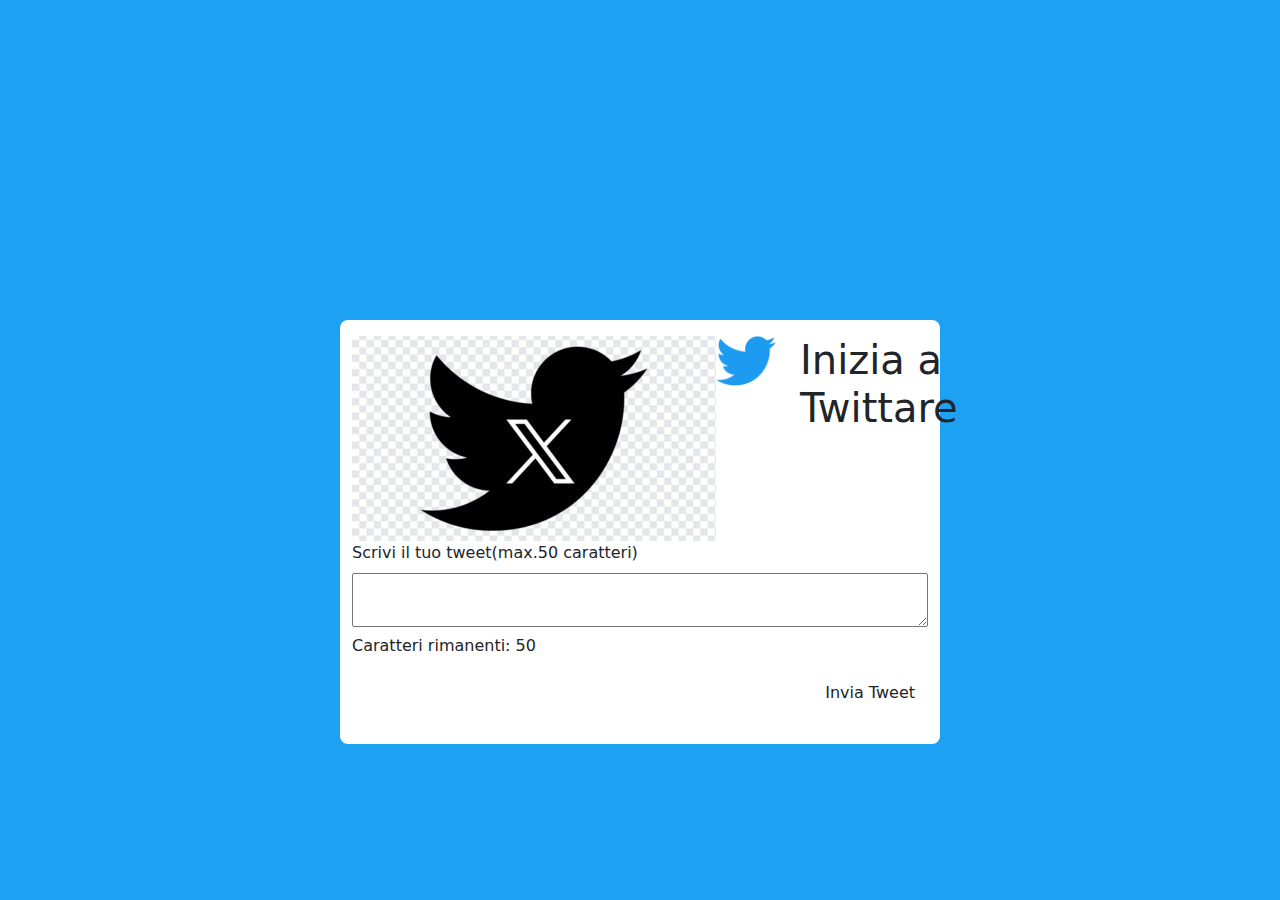
==== paginaTwit.html @ 6dbe3c11 "First" ====
<!DOCTYPE html>
<html lang="en">

<head>
    <meta charset="UTF-8">
    <meta name="viewport" content="width=device-width, initial-scale=1.0">
    <title>Document</title>
    <link href="https://cdn.jsdelivr.net/npm/bootstrap@5.3.3/dist/css/bootstrap.min.css" rel="stylesheet"
        integrity="sha384-QWTKZyjpPEjISv5WaRU9OFeRpok6YctnYmDr5pNlyT2bRjXh0JMhjY6hW+ALEwIH" crossorigin="anonymous">
    <link rel="stylesheet" href="css/style2.css">
</head>

<body>


    <div class="container">
        <div class="row mt-5 justify-content-center">
            <div class="col-lg-12">
                <form action="">
                    <div class="primaRiga">
                        <img src="./img/logouccellino.jpg" alt="logo">
                        <img src="img/logo.png" alt="logoTwitter" id="logo">
                        <h1 class="mb-4">Inizia a Twittare</h1>
                    </div>


                    <label class="form-label" for="nickname">Scrivi il tuo tweet(max.50 caratteri)</label>
                    <br>
                    <textarea name="text-area" id="textArea" class="textArea " maxlength="50"></textarea>
                    <p>Caratteri rimanenti: <span id="conteggio">50</span></p>


                    <button class="btn d-block ms-auto mt-3" id="bntTweet">Invia Tweet</button>
                    <div id="post" class="postClass"></div>
            </div>
            </form>
        </div>
    </div>
    </div>

    <script src="js/script02.js"></script>
   
</body>

</html>
---- css/style2.css ----
*{
    box-sizing: border-box;
}

body{
    background-color: #1DA1F2;
}

.container{
    background-color: rgb(255, 255, 255);
    max-width: 600px;
    /* margin: auto; */
    border-radius: 0.5rem;
    /* display: flex; */
    align-items: center;
    margin-top: 20rem;
    padding-bottom: 2rem;
}

h1{
    margin-left: 1.5rem;
}

#logo{
    height: 50px;
    width: 60px;

}

.primaRiga{
    padding-top: 1rem;
    display: flex;
   
}

.form{
   margin: 1.5rem;
    padding-top: 2rem;
}

#bntRegistrati{
    background-color: #121089;
    color: white;
}

.classeErrori{
    color: red;
}

.textArea{
    width: 36rem;
}
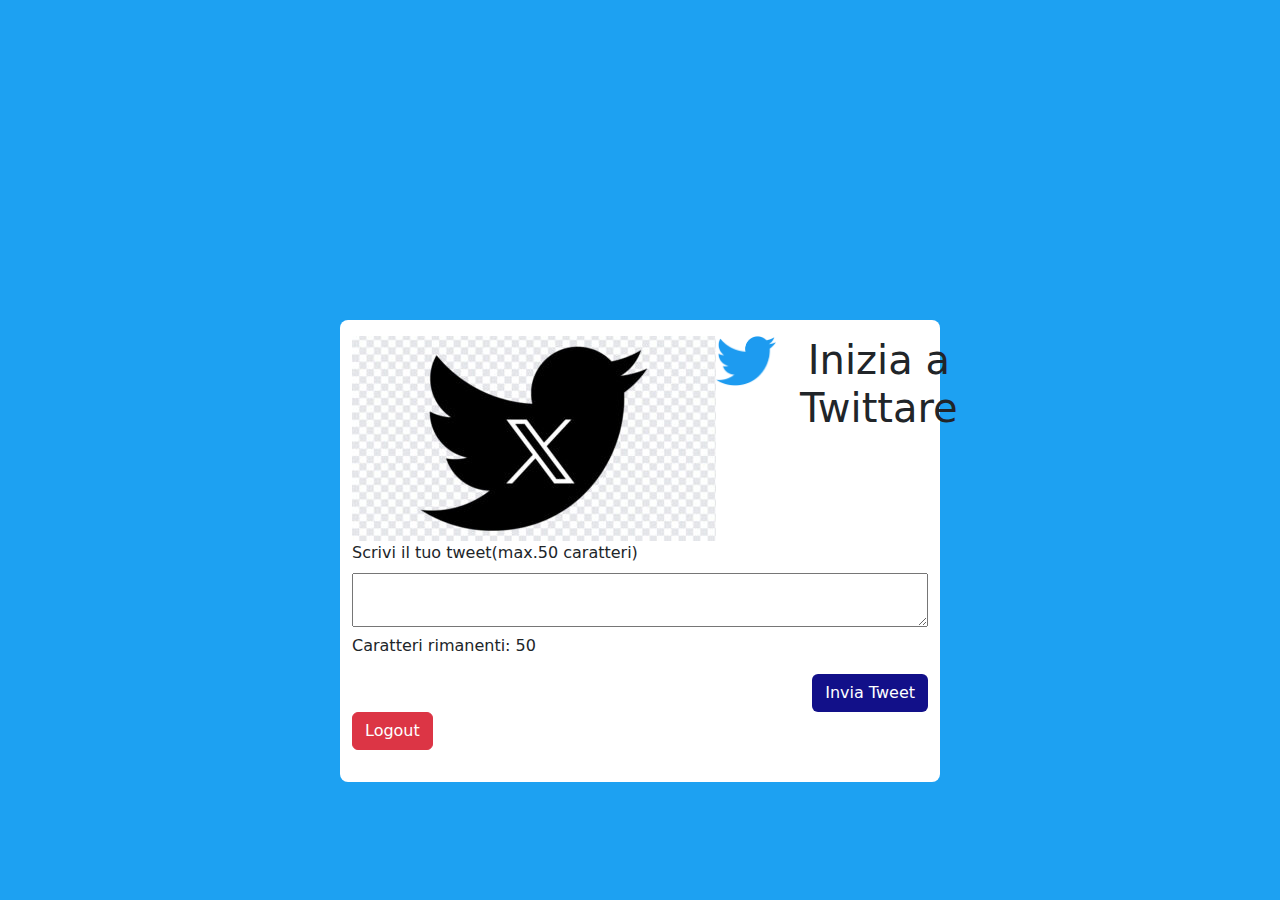
==== commit 5021fc92: "yo" ====
--- a/paginaTwit.html
+++ b/paginaTwit.html
@@ -30,12 +30,13 @@
                     <p>Caratteri rimanenti: <span id="conteggio">50</span></p>
 
 
-                    <button class="btn d-block ms-auto mt-3" id="bntTweet">Invia Tweet</button>
+                    <button class="btn d-block ms-auto mt-3" id="bntTweet" type="button">Invia Tweet</button>
                     <div id="post" class="postClass"></div>
+                    <button class="btn d-block btn-danger"" id="btnLogout">Logout</button> 
             </div>
             </form>
         </div>
-    </div>
+    </div> 
     </div>
 
     <script src="js/script02.js"></script>
--- a/css/style2.css
+++ b/css/style2.css
@@ -46,7 +46,22 @@
 .classeErrori{
     color: red;
 }
+ 
+.textArea{ 
+    width: 36rem;
+}
 
-.textArea{
-    width: 36rem;
+.postClass{
+    border: #1DA1F2;
+    border-radius: 2rem;
+    border-color: #1DA1F2;
+}
+
+#bntTweet{
+    background-color: #121089;
+    color: white;
+}
+
+.mb-4{
+    text-align: center;
 }